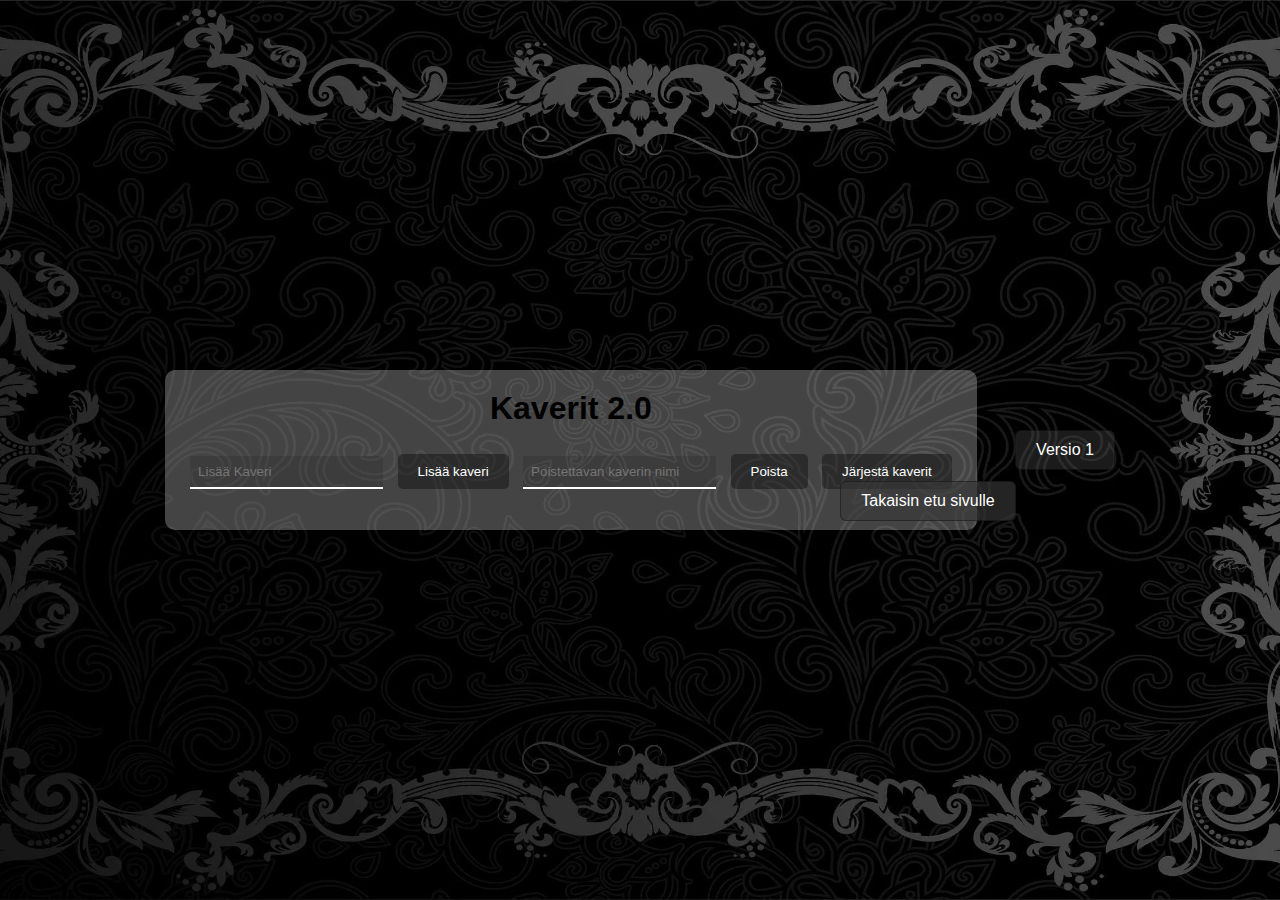
==== index1.html @ b1314dd2 "renamed the html files" ====
<!DOCTYPE html>
<html lang="en">
<head>
    <meta charset="UTF-8">
    <meta name="viewport" content="width=device-width, initial-scale=1.0">
    <title>Kaverit 2.0</title>
    <link rel="stylesheet" href="style2.css">
</head>
<body>
    <div class="container">
        <h1>Kaverit 2.0</h1>
        <input type="text" id="kaveriInput" placeholder="Lisää Kaveri">
        <button onclick="lisaaKaveri()">Lisää kaveri</button>
        <input type="text" id="poistoInput" placeholder="Poistettavan kaverin nimi">
        <button onclick="poistaKaveri()">Poista</button>
        <button onclick="jarjestaKaverit()">Järjestä kaverit</button>
        <ul id="kaveriLista"></ul>
    </div>
    <div class="link">
        <a href="index1.html">Versio 1</a>
    </div>

    <div class="link2">
        <a href="index2.html">Takaisin etu sivulle</a>
    </div>

    <script>
        var kaverit = [];

        function lisaaKaveri() {
            var kaveriInput = document.getElementById("kaveriInput");
            var kaverinNimi = kaveriInput.value;
            if (kaverinNimi.trim() !== "") {
                kaverit.push(kaverinNimi);
                kaveriInput.value = "";
                paivitaLista();
            }
        }

        function poistaKaveri() {
            var poistoInput = document.getElementById("poistoInput");
            var poistettavaNimi = poistoInput.value;
            var indeksi = kaverit.indexOf(poistettavaNimi);
            if (indeksi !== -1) {
                kaverit.splice(indeksi, 1);
                paivitaLista();
            }
        }



        function jarjestaKaverit() {
            kaverit.sort();
            paivitaLista();
        }

        function paivitaLista() {
            var lista = document.getElementById("kaveriLista");
            lista.innerHTML = "";
            kaverit.forEach(function(kaveri) {
                var listItem = document.createElement("li");
                listItem.textContent = kaveri;
                lista.appendChild(listItem);
            });
        }
    </script>
</body>
</html>
---- style2.css ----
body {
    font-family: Arial, sans-serif;
    margin: 0;
    padding: 0;
    background-color: rgba(253, 253, 253, 0);
    display: flex;
    justify-content: center;
    align-items: center;
    height: 100vh;
    background-image: url(chrome\ hearts.webp);
    background-size: cover;
    background-repeat: no-repeat;
    background-position: center; 
    width: 100%;
}
    


.container {
    text-align: center;
    background-color: #ffffff44;
    padding: 20px;
    border-radius: 10px;
    box-shadow: 0 0 10px rgba(0, 0, 0, 0.1);
}

h1 {
    margin-top: 0;
}


input[type="text"] {
    padding: 8px;
    margin: 5px;
    border: none;
    border-bottom: 2px solid rgb(255, 255, 255) ;
    background-color: rgba(0, 0, 0, 0.116);
}

textarea:focus, input:focus{
    outline: none;
}

button {
    background-color: #0000005e;
    color: white;
    padding: 10px 20px;
    border: none;
    border-radius: 5px;
    cursor: pointer;
    margin: 5px;
    transition: background 0.5s;
}

button:hover {
    background-color: #6b6b6b;
}


ul {
    list-style-type: none;
    padding: 0;
}

li {
    margin: 5px 0;
}

.link{
    margin-bottom: none;
    margin-left: 3%;
    border: 1px solid rgba(2, 2, 2, 0.479);
    border-radius: 6px;
    width: fit-content;
    display: block;
    padding: 10px 20px;
    transition: background 0.5s;
    background-color: #7474743b;
    cursor: pointer;
}

.link:hover{
    background: rgb(133, 133, 133);
}

.link a{
    text-decoration: none;
    color: white;
}

.link2{
    position: absolute;
    margin-top: 8%;
    margin-left: 45%;
    z-index: 2;
    display: block;
    width: fit-content;
    border: 1px solid rgba(0, 0, 0, 0.336);
    padding: 10px 20px;
    border-radius: 6px;
    color: rgb(255, 255, 255);
    transition: background 0.5s;
    background-color: #383838a4;
    cursor: pointer;
}

.link2:hover{
    background: background rgb(253, 253, 253);
}

.link2 a{
    text-decoration: none;
    color: white;
}
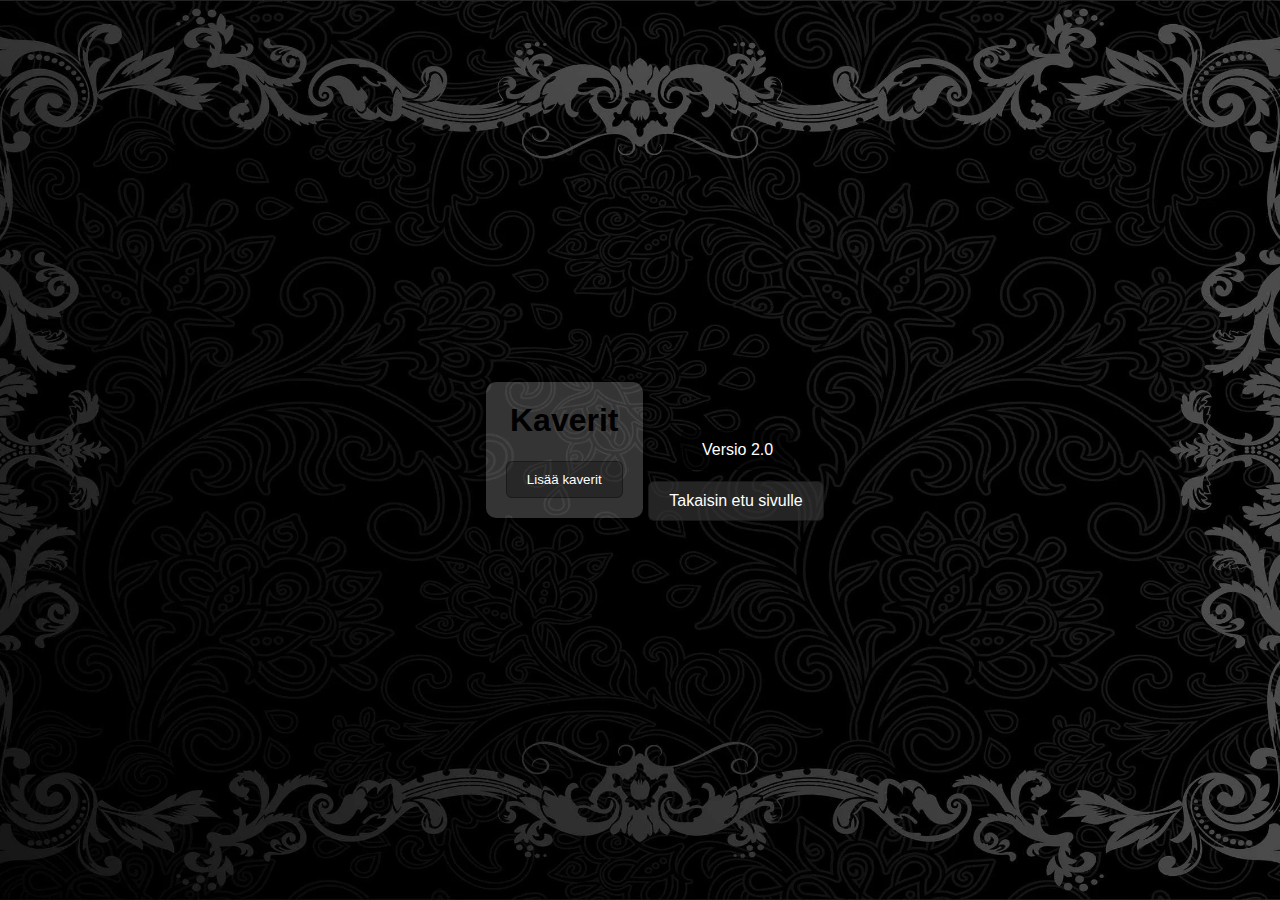
==== commit fc22b848: "removed extra images" ====
--- a/index1.html
+++ b/index1.html
@@ -3,66 +3,46 @@
 <head>
     <meta charset="UTF-8">
     <meta name="viewport" content="width=device-width, initial-scale=1.0">
-    <title>Kaverit 2.0</title>
-    <link rel="stylesheet" href="style2.css">
+    <title>Kaverit</title>
+    <link rel="stylesheet" href="style1.css">
 </head>
 <body>
+
     <div class="container">
-        <h1>Kaverit 2.0</h1>
-        <input type="text" id="kaveriInput" placeholder="Lisää Kaveri">
-        <button onclick="lisaaKaveri()">Lisää kaveri</button>
-        <input type="text" id="poistoInput" placeholder="Poistettavan kaverin nimi">
-        <button onclick="poistaKaveri()">Poista</button>
-        <button onclick="jarjestaKaverit()">Järjestä kaverit</button>
-        <ul id="kaveriLista"></ul>
-    </div>
-    <div class="link">
-        <a href="index1.html">Versio 1</a>
+        <h1>Kaverit</h1>
+        <button onclick="lisaaKaverit()">Lisää kaverit</button>
+        <div id="kaveriLista"></div>
     </div>
 
+    <div class="link">
+        <a href="index2.html">Versio 2.0</a>
+    </div>
+    
     <div class="link2">
-        <a href="index2.html">Takaisin etu sivulle</a>
+        <a href="index.html">Takaisin etu sivulle</a>
     </div>
 
-    <script>
-        var kaverit = [];
+<script>
+    
+    var kaverit = [];
 
-        function lisaaKaveri() {
-            var kaveriInput = document.getElementById("kaveriInput");
-            var kaverinNimi = kaveriInput.value;
-            if (kaverinNimi.trim() !== "") {
-                kaverit.push(kaverinNimi);
-                kaveriInput.value = "";
-                paivitaLista();
-            }
+    function lisaaKaverit() {
+        for (var i = 0; i < 10; i++) {
+            var kaverinNimi = prompt("Anna kaverin nimi:");
+            kaverit.push(kaverinNimi);
         }
+        tulostaKaverit();
+    }
 
-        function poistaKaveri() {
-            var poistoInput = document.getElementById("poistoInput");
-            var poistettavaNimi = poistoInput.value;
-            var indeksi = kaverit.indexOf(poistettavaNimi);
-            if (indeksi !== -1) {
-                kaverit.splice(indeksi, 1);
-                paivitaLista();
-            }
-        }
+    function tulostaKaverit() {
+        var lista = document.getElementById("kaveriLista");
+        lista.innerHTML = "<h2>Kaverit:</h2><ul>";
+        kaverit.forEach(function(kaveri) {
+            lista.innerHTML += "<li>" + kaveri + "</li>";
+        });
+        lista.innerHTML += "</ul>";
+    }
+</script>
 
-
-
-        function jarjestaKaverit() {
-            kaverit.sort();
-            paivitaLista();
-        }
-
-        function paivitaLista() {
-            var lista = document.getElementById("kaveriLista");
-            lista.innerHTML = "";
-            kaverit.forEach(function(kaveri) {
-                var listItem = document.createElement("li");
-                listItem.textContent = kaveri;
-                lista.appendChild(listItem);
-            });
-        }
-    </script>
 </body>
 </html>--- a/style1.css
+++ b/style1.css
@@ -0,0 +1,100 @@
+body{
+    font-family: Arial, sans-serif;
+    margin: 0;
+    padding: 0;
+    background-color: rgba(0, 0, 0, 0.623);
+    display: flex;
+    justify-content: center;
+    align-items: center;
+    height: 100vh;
+    background-image: url(chrome\ hearts.webp);
+    background-size: cover;
+    background-repeat: no-repeat;
+    background-position: center;
+    width: 100%;
+}
+
+.container{
+    text-align: center;
+    background-color: #ffffff34;
+    padding: 20px;
+    border-radius: 10px;
+    box-shadow: 0 0 10px rgba(0, 0, 0, 01);
+}
+
+h1{
+    margin-top: 0;
+}
+
+button{
+    display: block;
+    width: fit-content;
+    border: 1px solid rgba(0, 0, 0, 0.336);
+    padding: 10px 20px;
+    border-radius: 6px;
+    text-decoration: none;
+    color: white;
+    transition: background 0.5s;
+    background-color: #0000003f;
+    cursor: pointer;
+}
+
+button:hover{
+    background: rgba(0, 0, 0);
+}
+
+ul{
+    list-style-type: none;
+    padding: 0;
+}
+
+li{
+    margin: 5px 0;
+}
+
+.link{
+    margin-bottom: none;
+    margin-left: 3%;
+    border: 1px solid #00000065;
+    border-radius: 6px;
+    width: fit-content;
+    display: block;
+    padding: 10px 20px;
+    transition: background 0.5s;
+    background-color: #00000083;
+    cursor: pointer;
+}
+
+.link:hover{
+    background: rgba(0, 0, 0, 0.842);
+}
+
+.link a{
+    text-decoration: none;
+    color: white;
+}
+
+.link2{
+    position: absolute;
+    margin-top: 8%;
+    margin-left: 15%;
+    z-index: 2;
+    display: block;
+    width: fit-content;
+    border: 1px solid rgba(0, 0, 0, 0.336);
+    padding: 10px 20px;
+    border-radius: 6px;
+    color: rgb(255, 255, 255);
+    transition: background 0.5s;
+    background-color: #383838a4;
+    cursor: pointer;
+}
+
+.link2:hover{
+    background: background rgb(253, 253, 253);
+}
+
+.link2 a{
+    text-decoration: none;
+    color: white;
+}